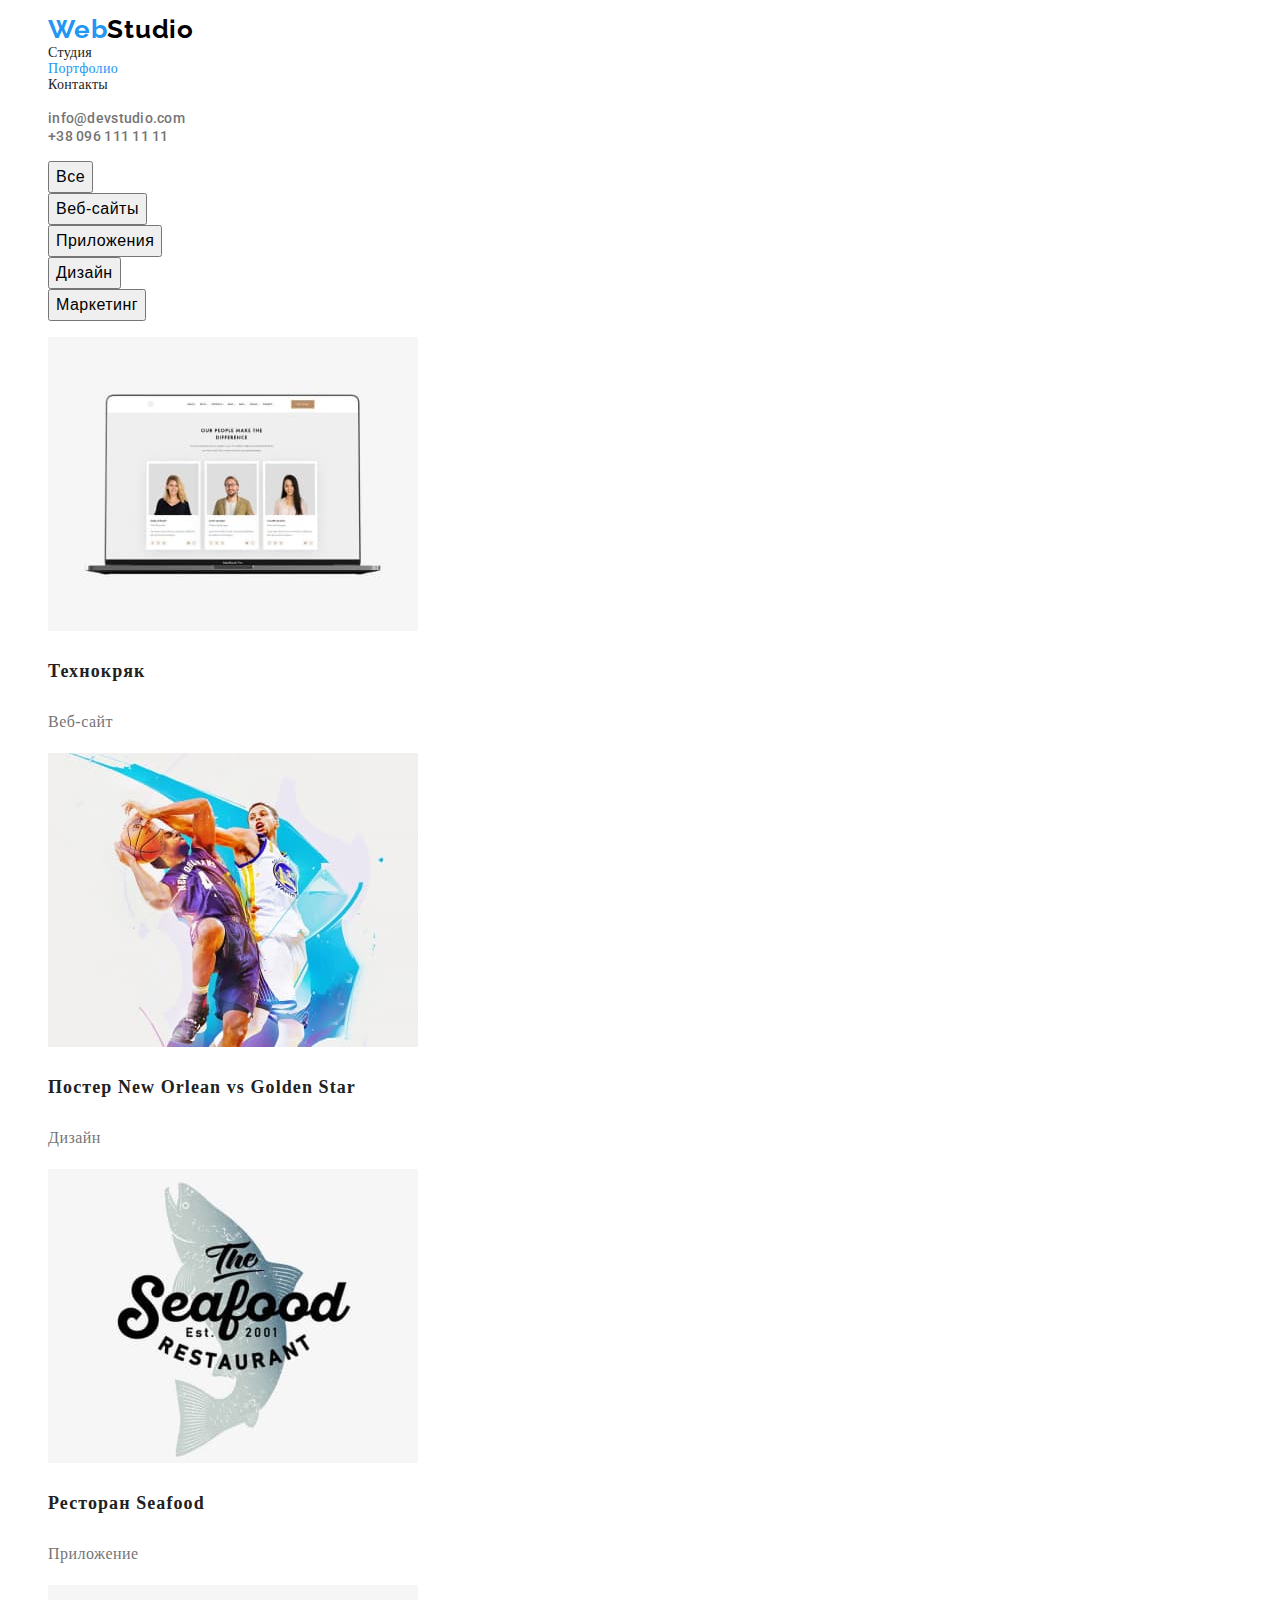
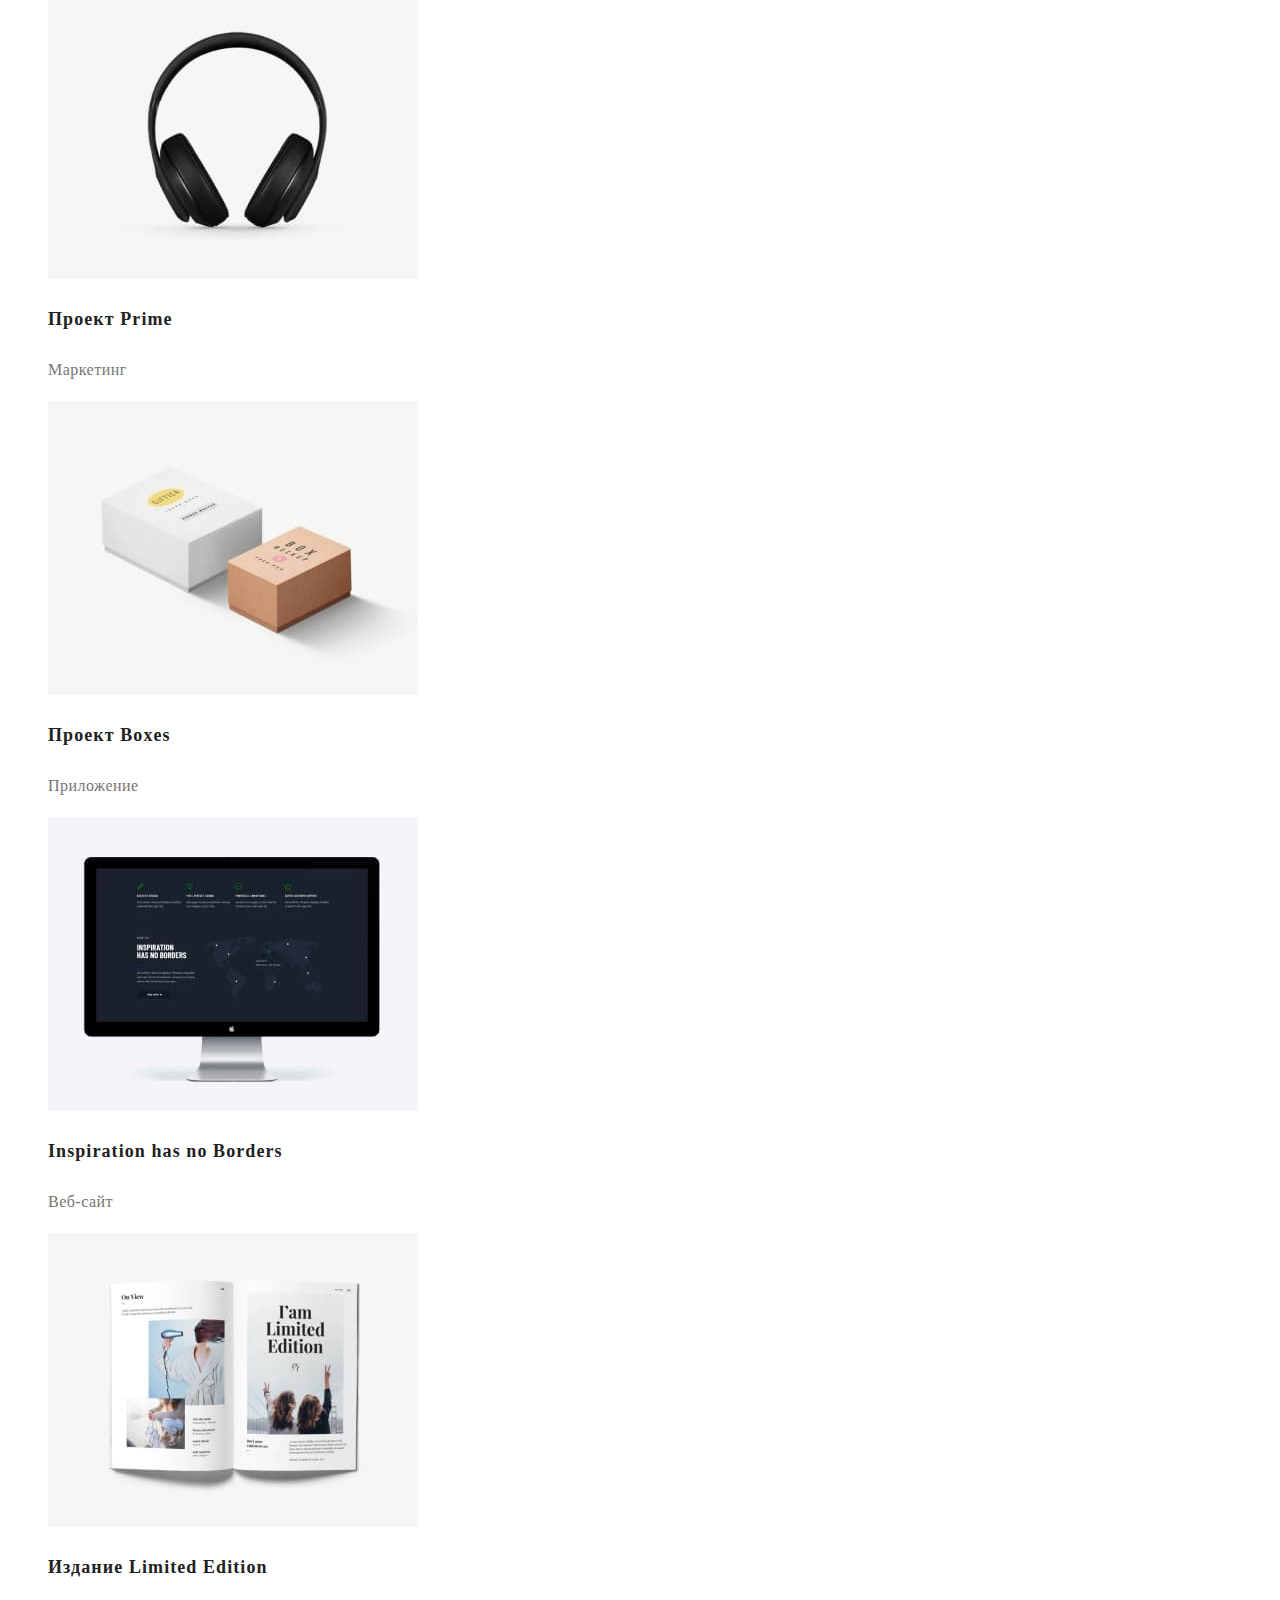
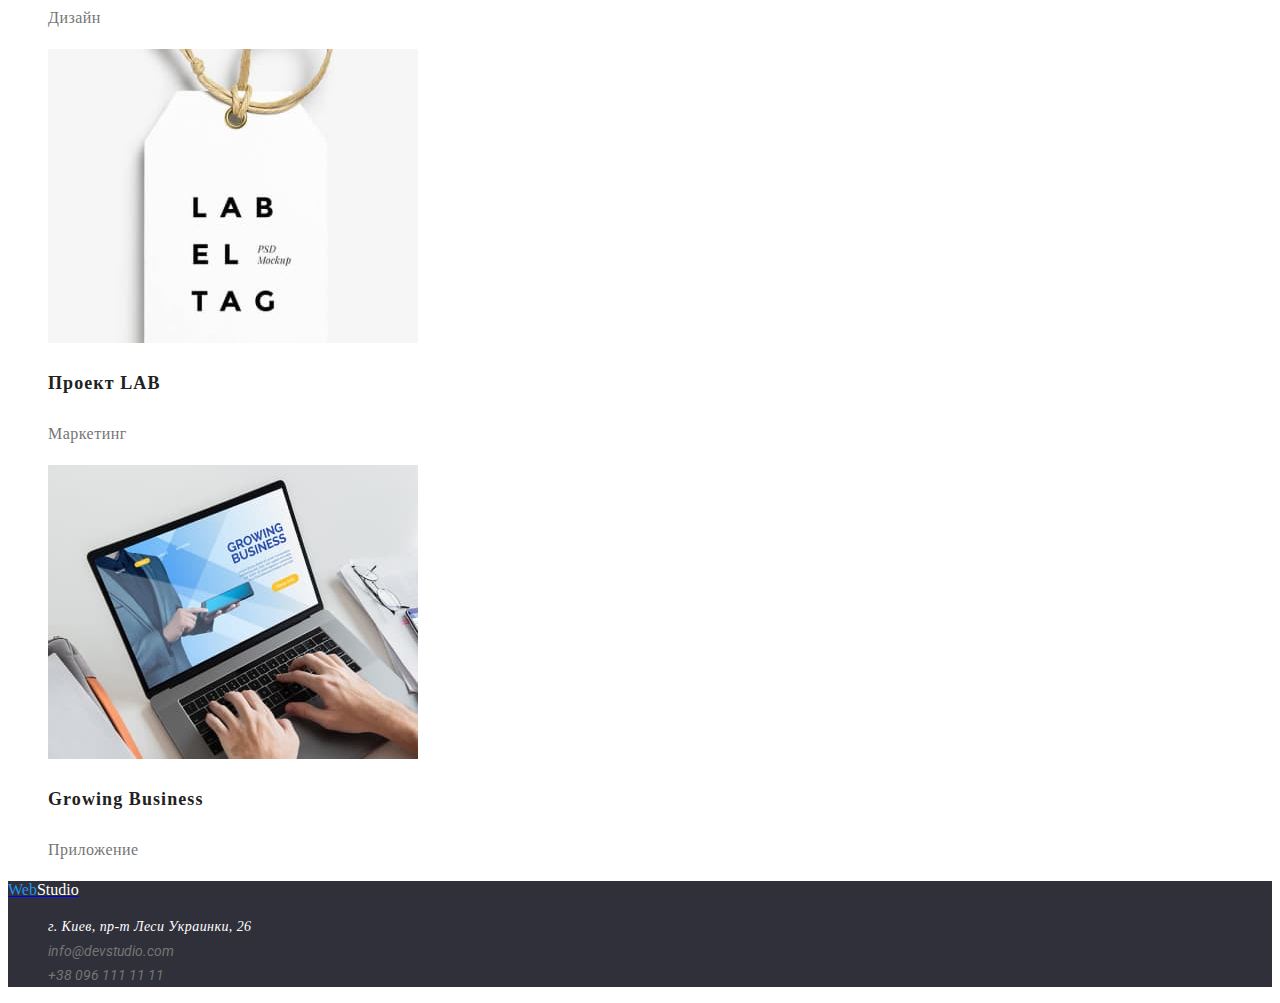
==== portfolio.html @ 10dba1c5 "first commit" ====
<!DOCTYPE html>
<html lang="ru">

<head>
    <meta charset="UTF-8">
    <meta http-equiv="X-UA-Compatible" content="IE=edge">
    <meta name="viewport" content="width=device-width, initial-scale=1.0">
    <title>Студия</title>
    <link rel="stylesheet" href="./css/styles.css">

    <link rel="preconnect" href="https://fonts.googleapis.com">
    <link rel="preconnect" href="https://fonts.gstatic.com" crossorigin>
    <link
        href="https://fonts.googleapis.com/css2?family=Raleway:wght@700&family=Roboto:wght@400;500;700;900&display=swap"
        rel="stylesheet">
</head>

<body>
    <header class="header">
        <nav class="header-nav">
            <ul class="list header-list">
                <li class="header-item logo"><a href="./index.html" lang="en" class="link"><span
                            class="logo-color-1">Web</span><span class="logo-color-2">Studio</span></a></li>
                <li class="header-item"><a href="./index.html" class="link ">Студия</a></li>
                <li class="header-item"><a href="./portfolio.html" class="link current">Портфолио</a></li>
                <li class="header-item"><a href="" class="link">Контакты</a></li>
            </ul>
        </nav>
        <ul class="list header-contacts">
            <li class="header-contacts-item"><a href="mailto:info@devstudio.com" class="link">info@devstudio.com</a>
            </li>
            <li class="header-contacts-item"><a href="tel:+380961111111" class="link">+38 096 111 11 11</a></li>
        </ul>
    </header>
    <main>
       <section>
            <ul class="list filters">
                <li>
                    <button type="button" class="filter active">Все</button>
                </li>
                <li>
                    <button type="button" class="filter">Веб-сайты</button>
                </li>
                <li>
                    <button type="button" class="filter">Приложения</button>
                </li>
                <li>
                    <button type="button" class="filter">Дизайн</button>
                </li>
                <li>
                    <button type="button" class="filter">Маркетинг</button>
                </li>
            </ul>
            <ul class="list projects">
                <li class="project">
                    <img src="./images/portfolio/project-1.jpg" alt="project example" width="370" height="294">
                    <h3>Технокряк</h3>
                    <p>Веб-сайт</p>
                </li>
                <li class="project">
                    <img src="./images/portfolio/project-2.jpg" alt="project example" width="370" height="294">
                    <h3>Постер New Orlean vs Golden Star</h3>
                    <p>Дизайн</p>
                </li>
                <li class="project">
                    <img src="./images/portfolio/project-3.jpg" alt="project example" width="370" height="294">
                    <h3>Ресторан Seafood</h3>
                    <p>Приложение</p>
                </li>
                <li class="project">
                    <img src="./images/portfolio/project-4.jpg" alt="project example" width="370" height="294">
                    <h3>Проект Prime</h3>
                    <p>Маркетинг</p>
                </li>
                <li class="project">
                    <img src="./images/portfolio/project-5.jpg" alt="project example" width="370" height="294">
                    <h3>Проект Boxes</h3>
                    <p>Приложение</p>
                </li>
                <li class="project">
                    <img src="./images/portfolio/project-6.jpg" alt="project example" width="370" height="294">
                    <h3>Inspiration has no Borders</h3>
                    <p>Веб-сайт</p>
                </li>
                <li class="project">
                    <img src="./images/portfolio/project-7.jpg" alt="project example" width="370" height="294">
                    <h3>Издание Limited Edition</h3>
                    <p>Дизайн</p>
                </li>
                <li class="project">
                    <img src="./images/portfolio/project-8.jpg" alt="project example" width="370" height="294">
                    <h3>Проект LAB</h3>
                    <p>Маркетинг</p>
                </li>
                <li class="project">
                    <img src="./images/portfolio/project-9.jpg" alt="project example" width="370" height="294">
                    <h3>Growing Business</h3>
                    <p>Приложение</p>
                </li>
            </ul>
       </section>
    </main>
    <footer class="footer">
        <a href="./index.html" lang="en"><span class="logo-color-1">Web</span><span
                class="logo-color-3">Studio</span></a>
        <address class="address">
            <ul class="list">
                <li class="address-item"><a href="https://goo.gl/maps/AcQu7C4WXfpjc9Hp7" target="_blank"
                        rel="noopener noreferrer" class="link address-google-map">г. Киев, пр-т Леси Украинки, 26</a>
                </li>
                <li class="address-item"><a href="mailto:info@devstudio.com"
                        class="link address-contact">info@devstudio.com</a></li>
                <li class="address-item"><a href="tel:+380961111111" class="link address-contact">+38 096 111 11 11</a>
                </li>
            </ul>
        </address>
    </footer>
</body>

</html>
---- css/styles.css ----
/* ------- GENERAL ------- */
:root {
  --brend-color: #2196f3;
  --brend-color-2: #000;
  --brend-color-3: #fff;
  --text-color: #212121;
  --text-description-color: #757575;

  --btn-hover-color: #188ce8;

  --bg-hero: #2f303a;
  --bg-about: #e5e5e5;
  --bg-team: #f5f4fa;
  --bg-footer: #2f303a;
}

body {
  font-family: "Roboto" "sans-serif";
  font-style: normal;
  color: var(--text-color);
}

.list {
  list-style: none;
}

.link,
link:hover {
  text-decoration: none;
  color: var(--text-color);
}

.link:hover {
  color: var(--brend-color);
}

.current {
  color: var(--brend-color);
}

/* ------- LOGO ------- */

.logo {
  font-family: Raleway;
  font-weight: bold;
  font-size: 26px;
  line-height: calc(31 / 26);
  letter-spacing: 0.03em;
}

.logo-color-1 {
  color: var(--brend-color);
}

.logo-color-2 {
  color: var(--brend-color-2);
}

.logo-color-3 {
  color: var(--brend-color-3);
}

.btn {
  font-family: inherit;
  background: var(--brend-color);
  color: var(--brend-color-3);
  box-shadow: 0px 4px 4px rgba(0, 0, 0, 0.15);
  border-radius: 4px;
}

.btn:hover,
.btn:focus {
  background: var(--btn-hover-color);
  cursor: pointer;
}

/* ------- HEADER ------- */

.header {
  background: var(--brend-color-3);
}

.header-nav {
  font-weight: 500;
  font-size: 14px;
  line-height: calc(16 / 14);
  letter-spacing: 0.02em;
}

.header-contacts-item > a {
  font-family: Roboto;
  font-weight: 500;
  font-size: 14px;
  line-height: 16px;
  letter-spacing: 0.02em;
  color: var(--text-description-color);
}

/* ------- HERO ------- */

.hero {
  background: var(--bg-hero);
}

.hero-title {
  font-weight: 900;
  font-size: 44px;
  line-height: calc(60 / 44);
  text-align: center;
  letter-spacing: 0.06em;
  text-transform: uppercase;

  color: var(--brend-color-3);
}

/* ------- ABOUT ------- */

.about {
  background-color: var(--bg-about);
}

.about-item > h3 {
  font-weight: bold;
  font-size: 14px;
  line-height: calc(16 / 14);
  letter-spacing: 0.03em;
  text-transform: uppercase;
}

.about-item > p {
  font-weight: normal;
  font-size: 14px;
  line-height: calc(17 / 14);
  letter-spacing: 0.03em;
  color: var(--text-description-color);
}

.about-woks-title {
  font-weight: bold;
  font-size: 36px;
  line-height: calc(42 / 36);
  text-align: center;
  letter-spacing: 0.03em;
}

.about-title {
  font-weight: bold;
  font-size: 36px;
  line-height: calc(42 / 36);
  text-align: center;
  letter-spacing: 0.03em;
}

/* ------- TEAM ------- */

.team {
  background-color: var(--bg-team);
}

.team-title {
  font-style: normal;
  font-weight: bold;
  font-size: 36px;
  line-height: calc(42 / 36);
  text-align: center;
  letter-spacing: 0.03em;
}

.team-item > h3 {
  font-weight: 500;
  font-size: 16px;
  line-height: calc(19 / 16);
  text-align: center;
  letter-spacing: 0.03em;
}

.team-item > p {
  font-weight: normal;
  font-size: 16px;
  line-height: calc(19 / 16);
  text-align: center;
  letter-spacing: 0.03em;
  color: var(--text-description-color);
}

/* ------- FOOTER ------- */

.footer {
  background-color: var(--bg-footer);
}

.address-google-map {
  font-weight: normal;
  font-size: 14px;
  line-height: calc(24 / 14);
  letter-spacing: 0.03em;

  color: var(--brend-color-3);
}

.address-contact {
  font-family: Roboto;
  font-size: 14px;
  line-height: 24px;
  color: var(--text-description-color);
}

/* ------- PORTOFOLIO ------- */

.filter {
  font-weight: 500;
  font-size: 16px;
  line-height: calc(26 / 16);
  text-align: center;
  letter-spacing: 0.03em;
}

.filter:hover,
.filter:focus {
  color: var(--brend-color-3);
  background: var(--btn-hover-color);
  cursor: pointer;
}

.project > h3 {
  font-weight: bold;
  font-size: 18px;
  line-height: calc(36 / 18);
  letter-spacing: 0.06em;
}

.project > p {
  font-size: 16px;
  line-height: calc(30 / 16);
  letter-spacing: 0.03em;
  color: var(--text-description-color);
}
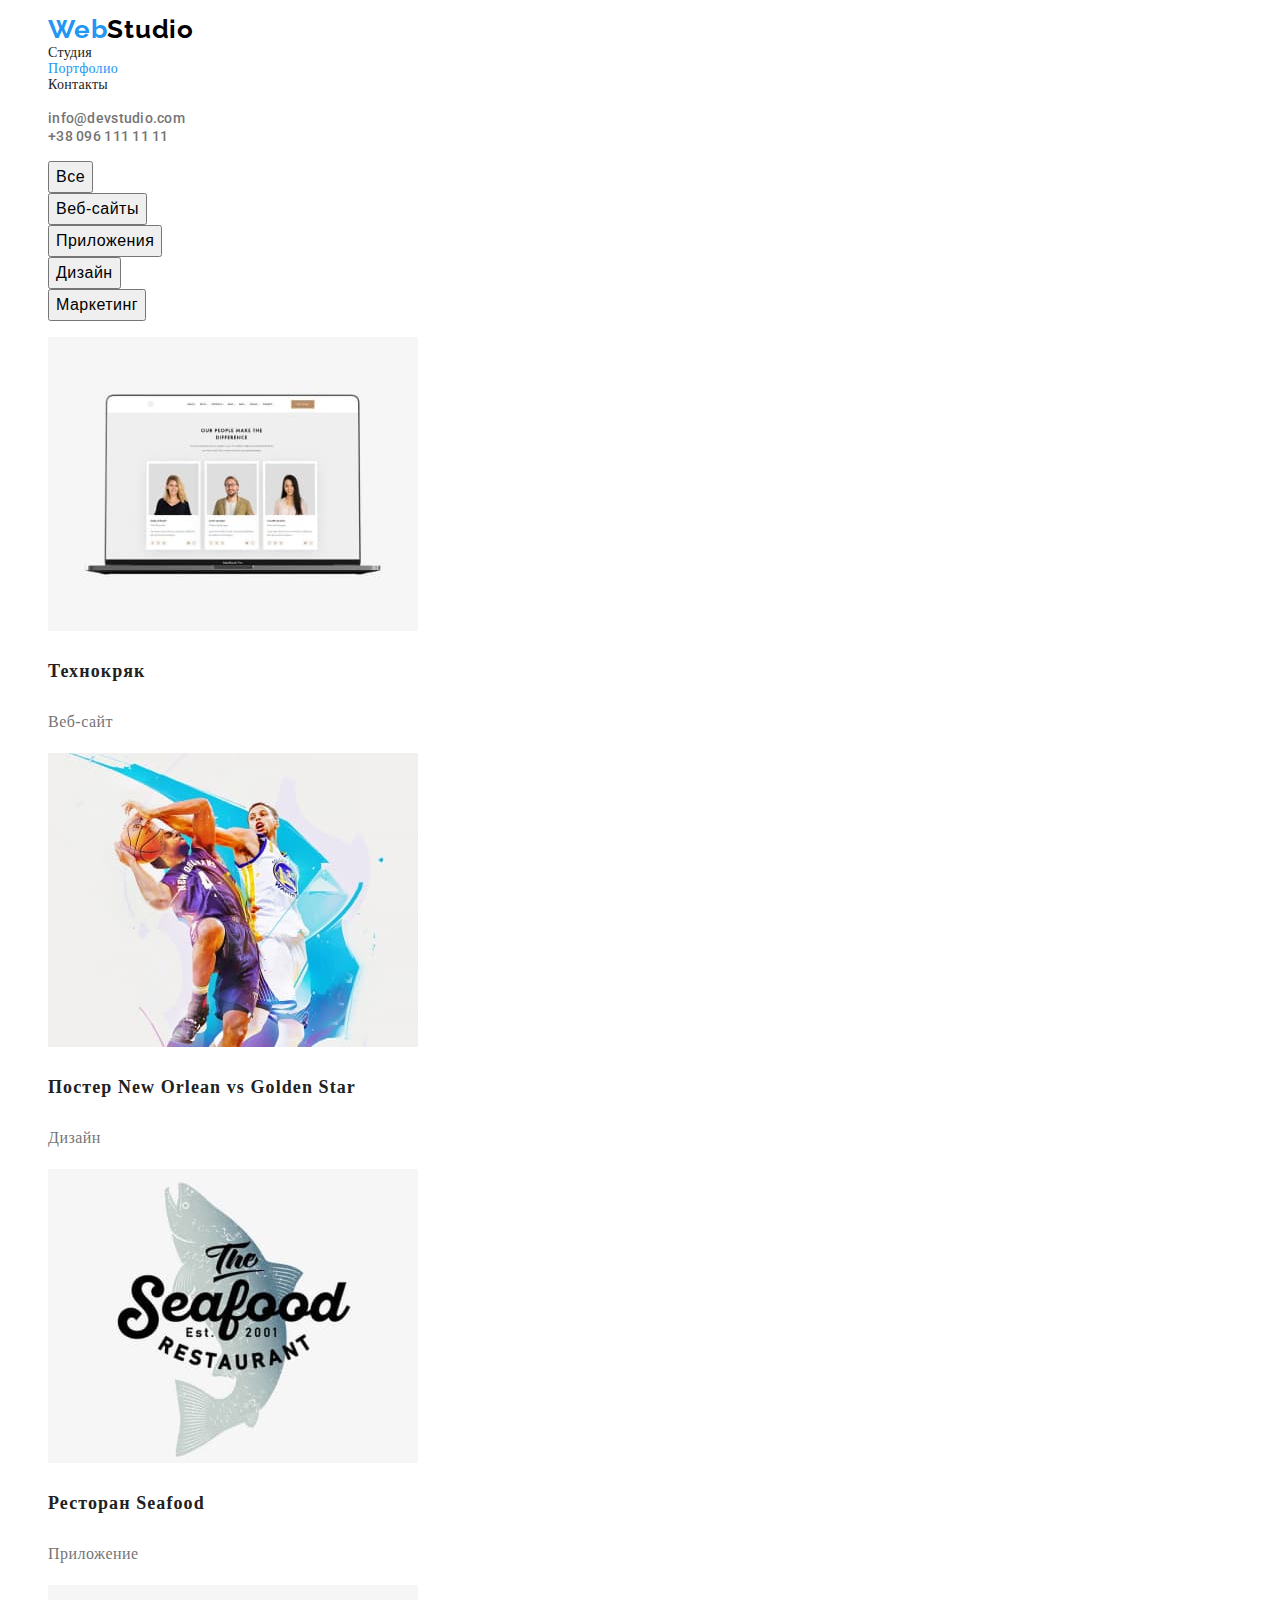
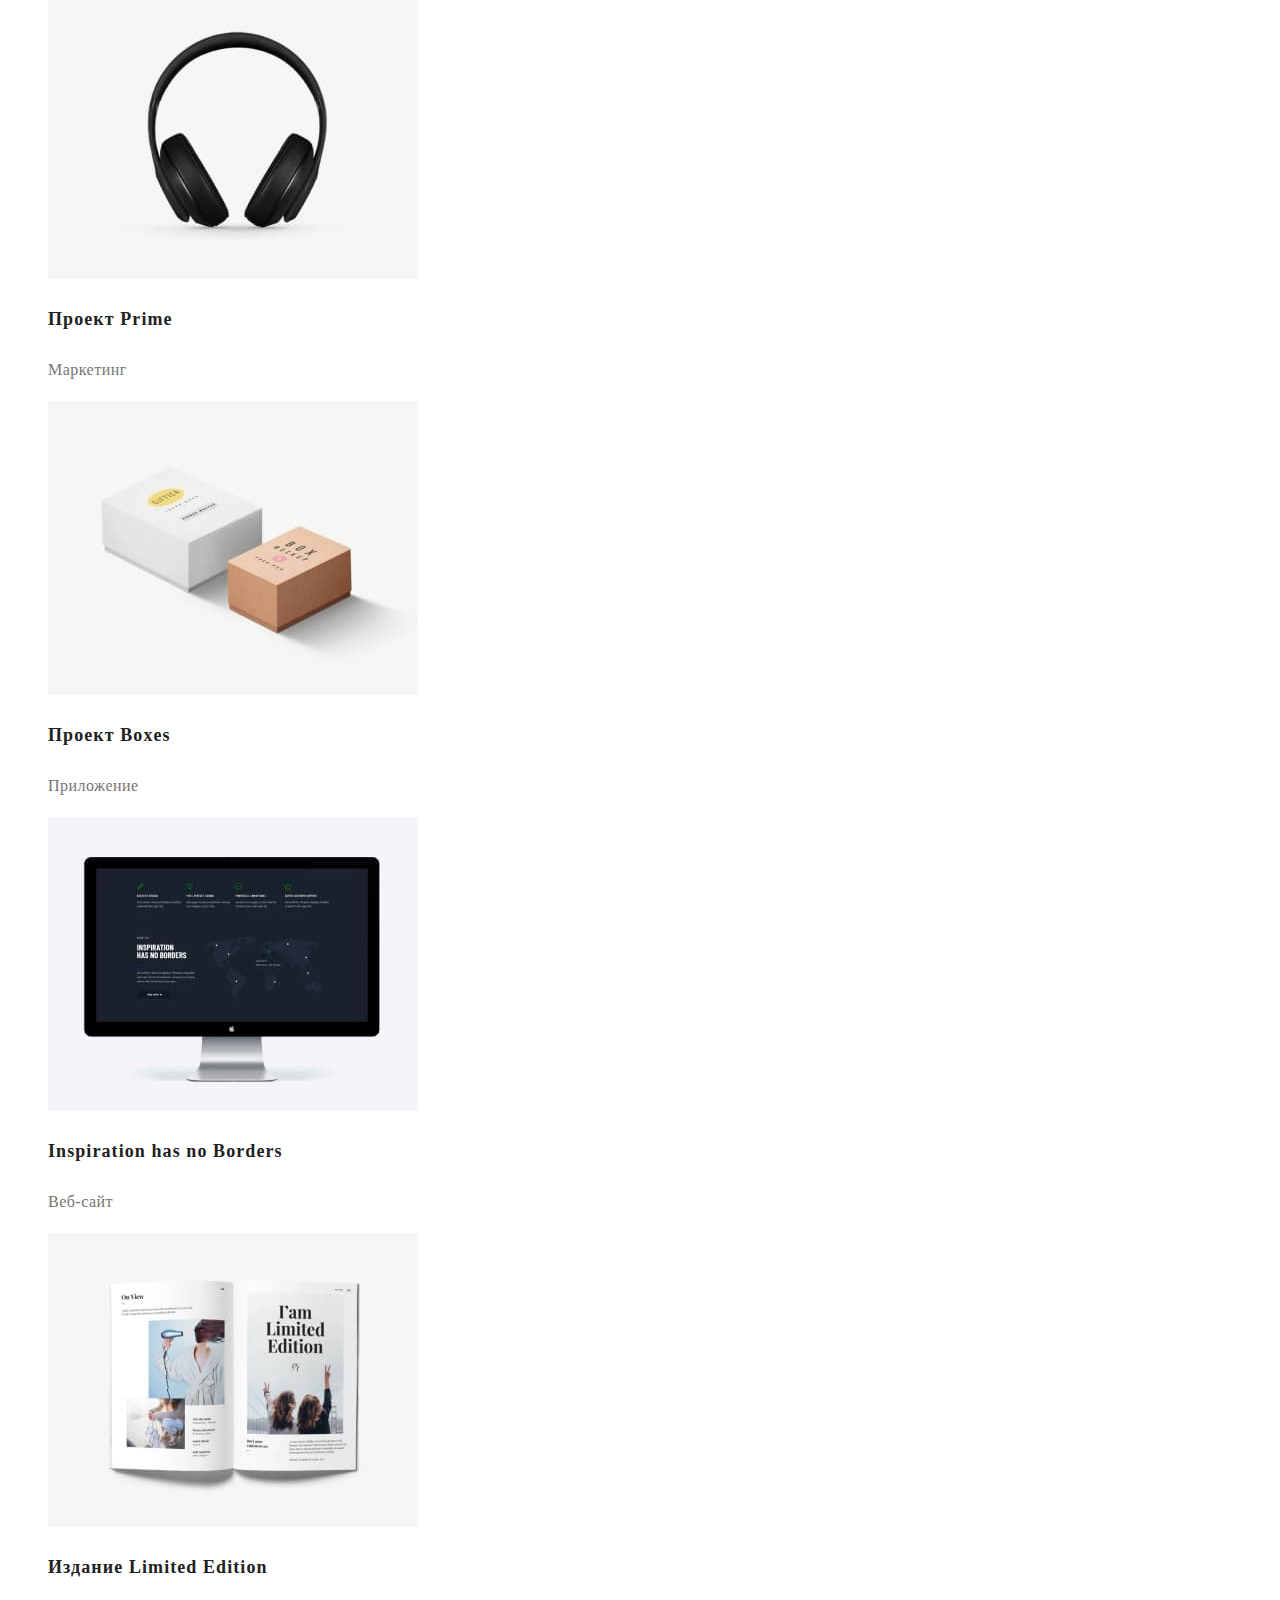
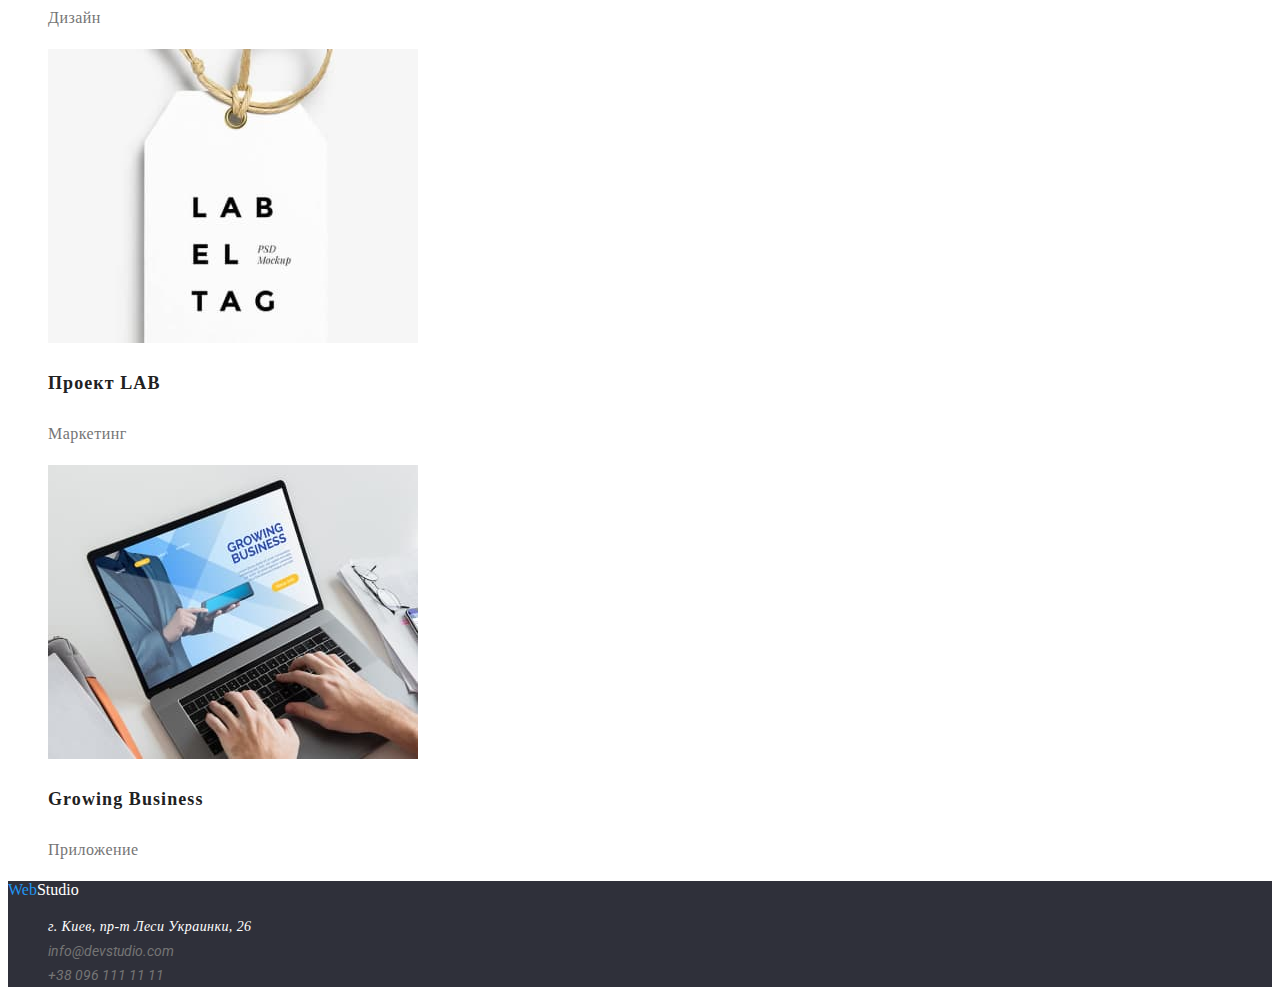
==== commit 78c5be51: "add class=link to logo" ====
--- a/portfolio.html
+++ b/portfolio.html
@@ -101,7 +101,7 @@
        </section>
     </main>
     <footer class="footer">
-        <a href="./index.html" lang="en"><span class="logo-color-1">Web</span><span
+        <a href="./index.html" lang="en" class="link"><span class="logo-color-1">Web</span><span
                 class="logo-color-3">Studio</span></a>
         <address class="address">
             <ul class="list">
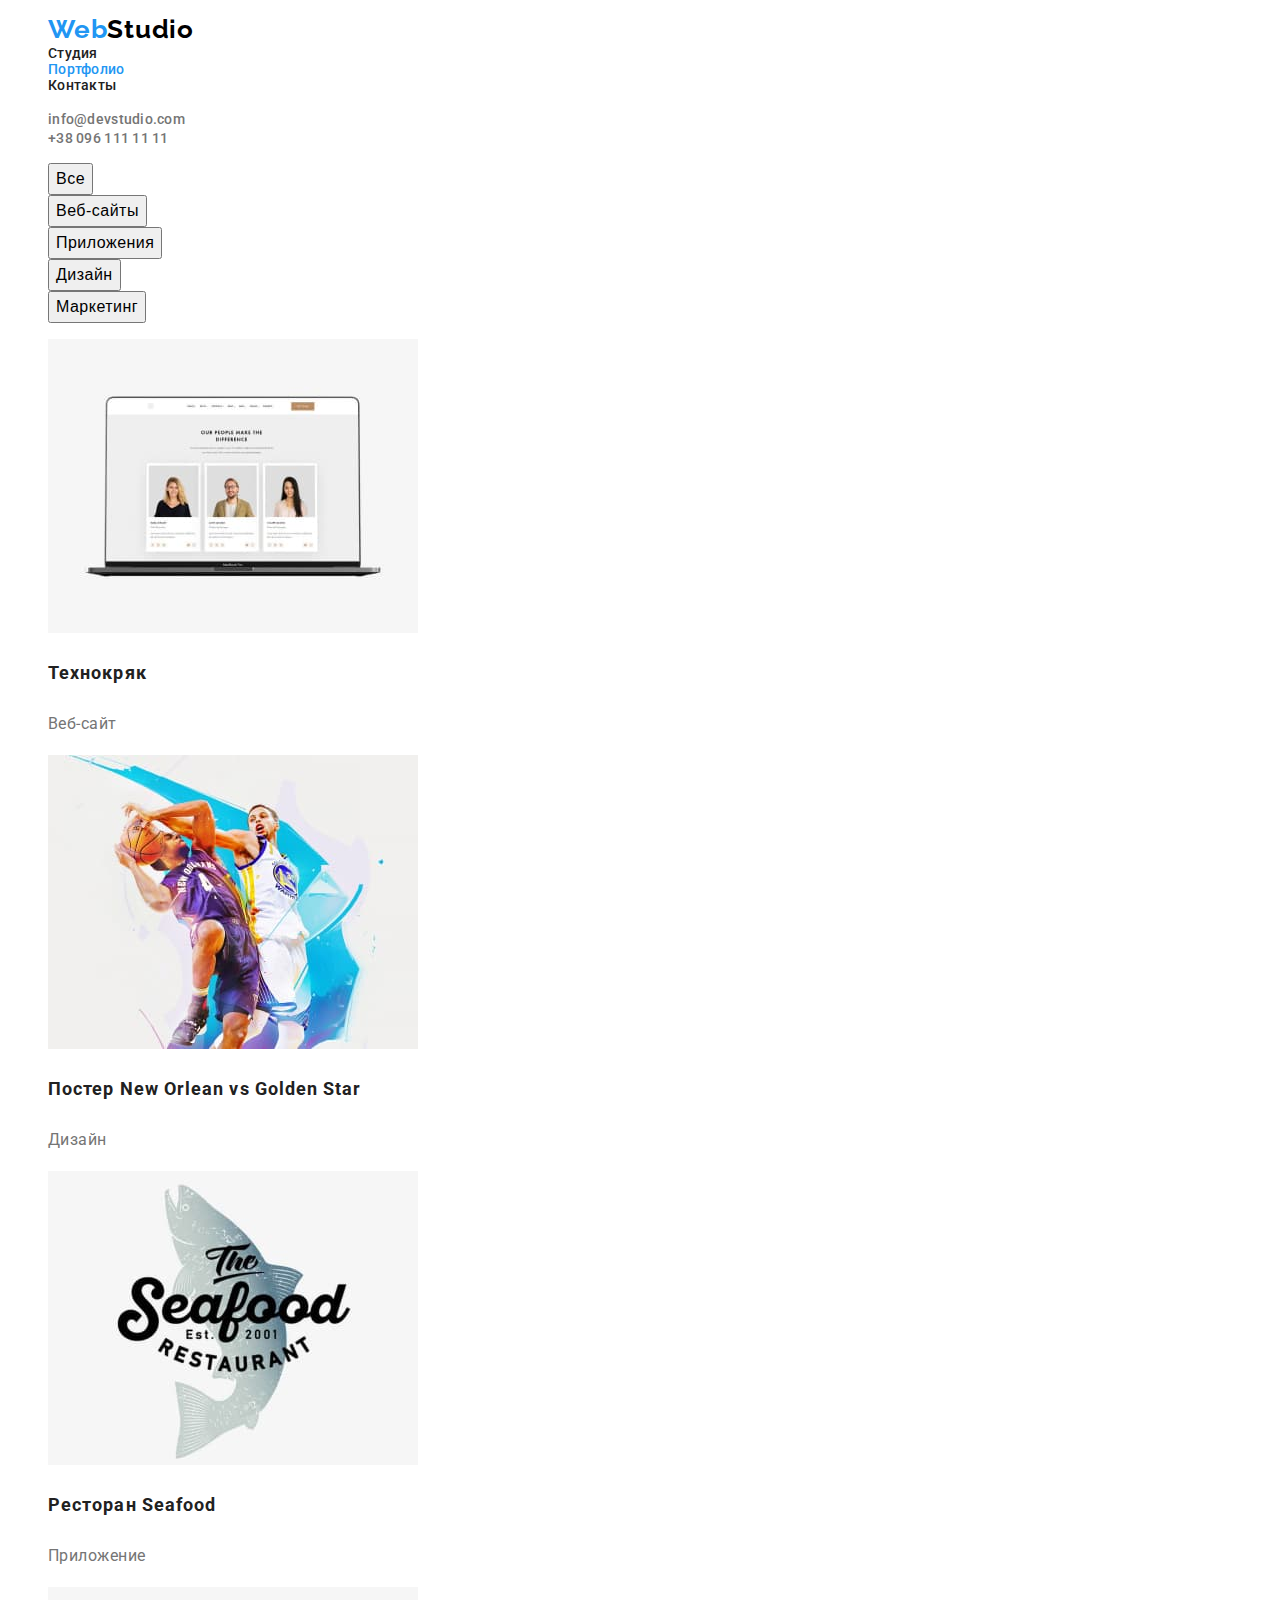
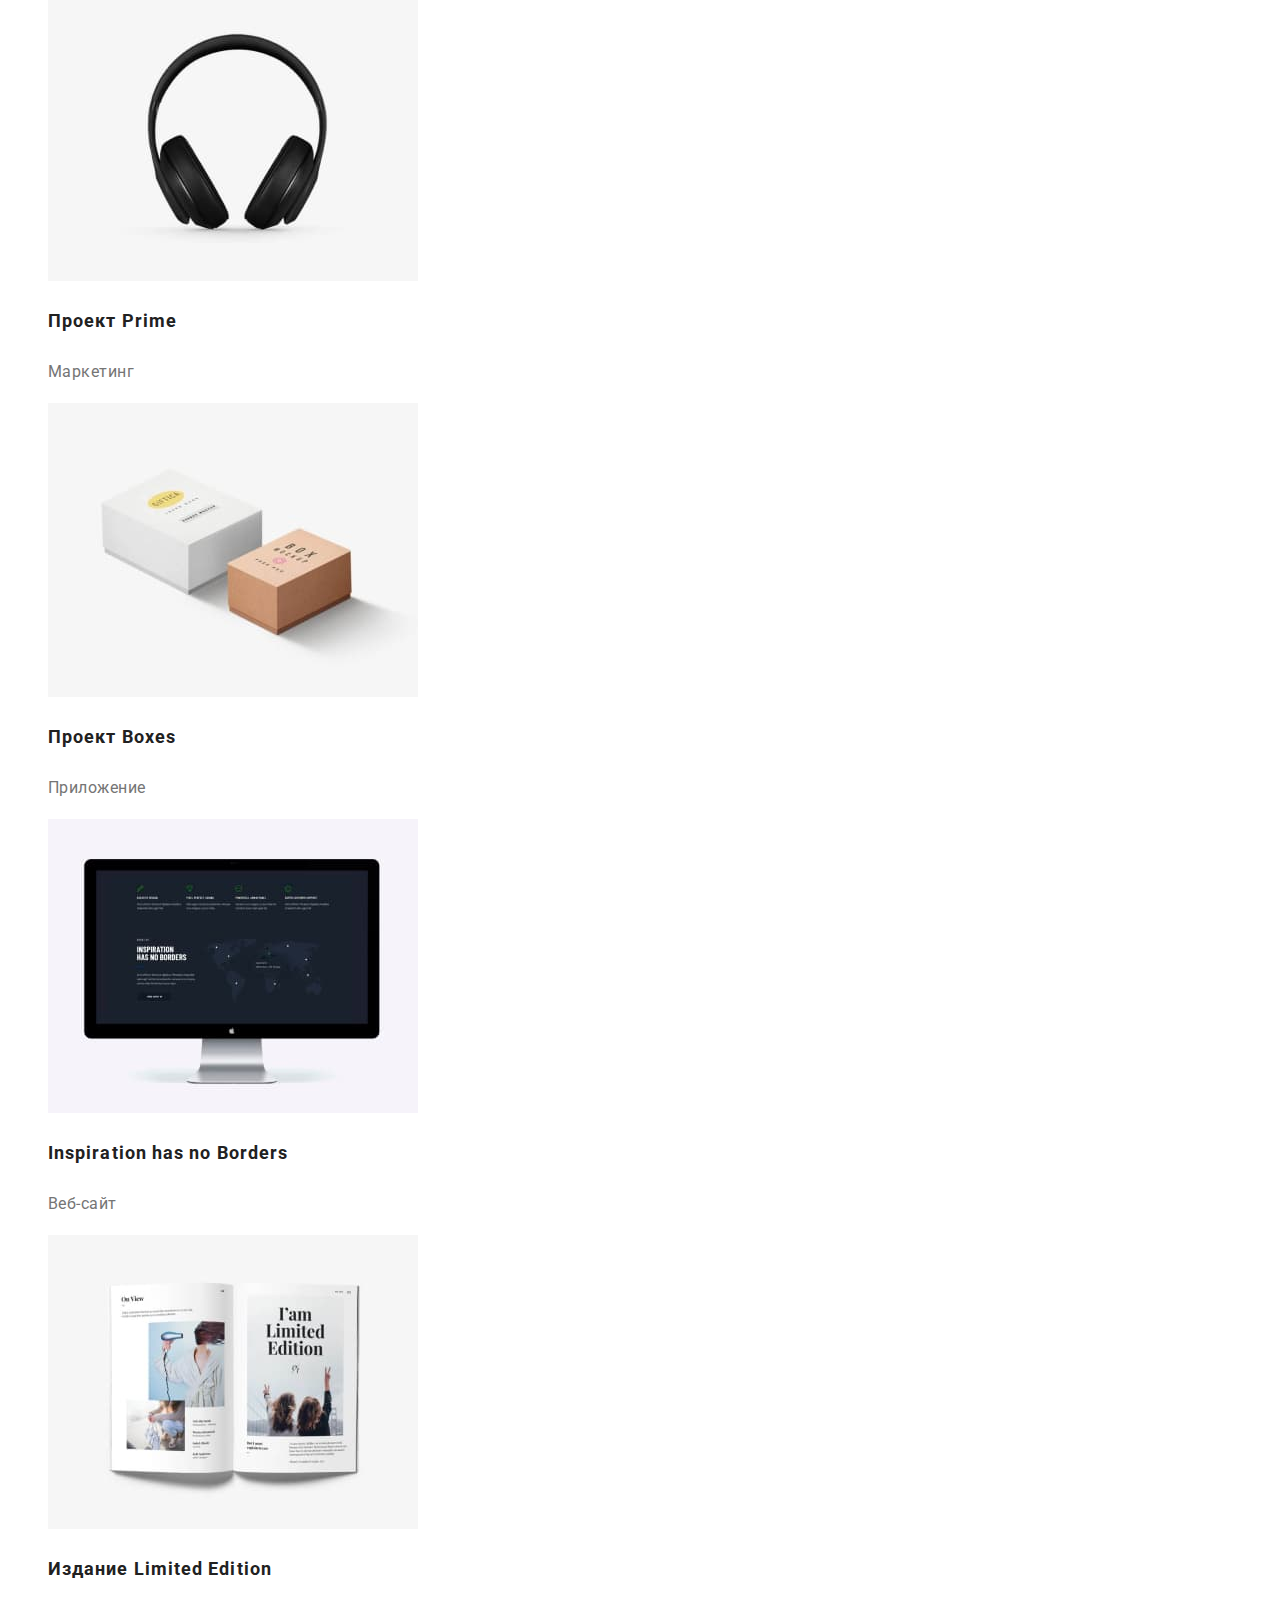
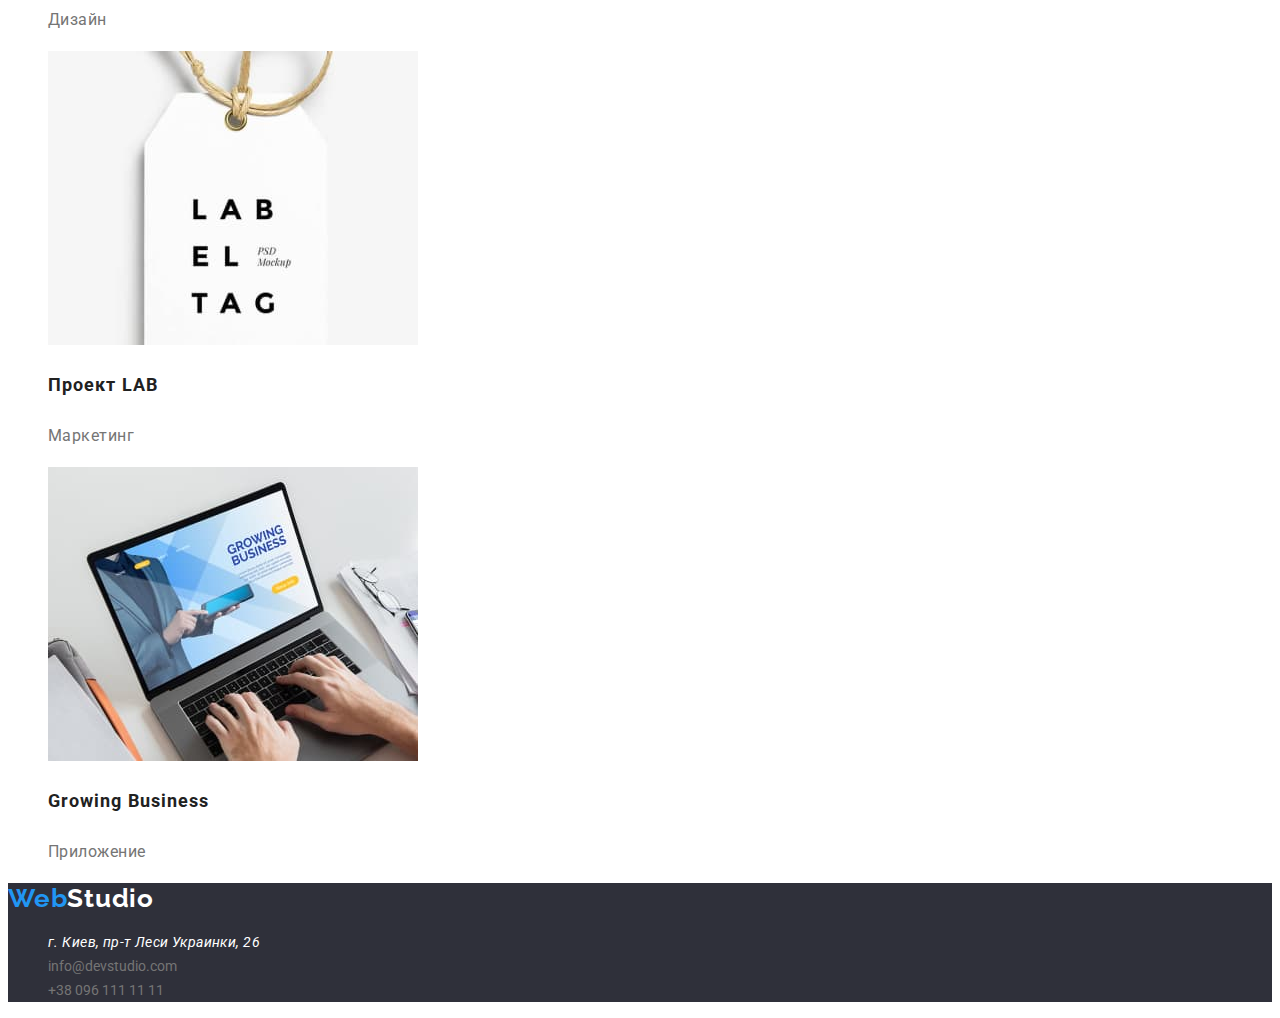
==== commit 82b77743: "corrects" ====
--- a/portfolio.html
+++ b/portfolio.html
@@ -101,8 +101,8 @@
        </section>
     </main>
     <footer class="footer">
-        <a href="./index.html" lang="en" class="link"><span class="logo-color-1">Web</span><span
-                class="logo-color-3">Studio</span></a>
+        <a href="./index.html" lang="en" class="link"><span class="logo logo-color-1">Web</span><span
+                class="logo logo-color-3">Studio</span></a>
         <address class="address">
             <ul class="list">
                 <li class="address-item"><a href="https://goo.gl/maps/AcQu7C4WXfpjc9Hp7" target="_blank"
--- a/css/styles.css
+++ b/css/styles.css
@@ -9,13 +9,13 @@
   --btn-hover-color: #188ce8;
 
   --bg-hero: #2f303a;
-  --bg-about: #e5e5e5;
+  --bg-about: #fff;
   --bg-team: #f5f4fa;
   --bg-footer: #2f303a;
 }
 
 body {
-  font-family: "Roboto" "sans-serif";
+  font-family: "Roboto", sans-serif;
   font-style: normal;
   color: var(--text-color);
 }
@@ -41,7 +41,7 @@
 /* ------- LOGO ------- */
 
 .logo {
-  font-family: Raleway;
+  font-family: Raleway, sans-serif;
   font-weight: bold;
   font-size: 26px;
   line-height: calc(31 / 26);
@@ -63,9 +63,16 @@
 .btn {
   font-family: inherit;
   background: var(--brend-color);
-  color: var(--brend-color-3);
   box-shadow: 0px 4px 4px rgba(0, 0, 0, 0.15);
   border-radius: 4px;
+
+  font-weight: bold;
+  font-size: 16px;
+  line-height: calc(30 / 16);
+  align-items: center;
+  text-align: center;
+  letter-spacing: 0.06em;
+  color: var(--brend-color-3);
 }
 
 .btn:hover,
@@ -200,6 +207,7 @@
 
 .address-contact {
   font-family: Roboto;
+  font-style: normal;
   font-size: 14px;
   line-height: 24px;
   color: var(--text-description-color);
